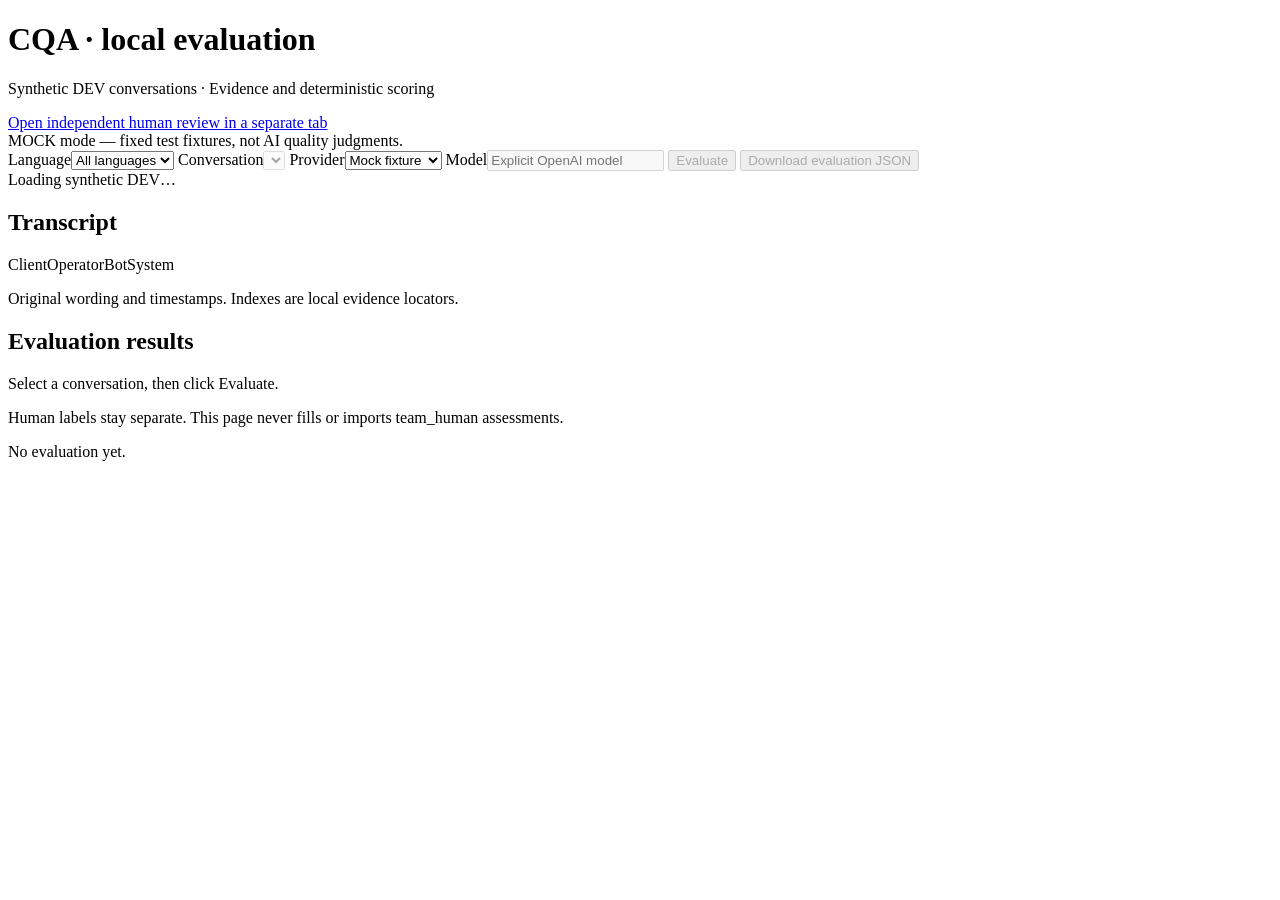
==== web/index.html @ 32bf8a99 "Integrate localhost evaluation app with existing engine and human viewer" ====
<!doctype html>
<html lang="en">
<meta charset="utf-8">
<meta name="viewport" content="width=device-width, initial-scale=1">
<title>CQA · local evaluation</title>
<link rel="stylesheet" href="/app.css">
<script defer src="/transcript.js"></script>
<script defer src="/app.js"></script>
<header>
  <h1>CQA · local evaluation</h1>
  <p>Synthetic DEV conversations · Evidence and deterministic scoring</p>
  <a href="/human-review/" target="_blank" rel="noopener noreferrer">Open independent human review in a separate tab</a>
</header>
<div id="mode" class="mode">MOCK mode — fixed test fixtures, not AI quality judgments.</div>
<div class="toolbar">
  <label>Language<select id="language"><option value="">All languages</option><option>RU</option><option>KZ</option><option>EN</option></select></label>
  <label>Conversation<select id="conversation" disabled></select></label>
  <label>Provider<select id="provider"><option value="mock">Mock fixture</option><option value="openai">OpenAI LLM</option></select></label>
  <label>Model<input id="model" placeholder="Explicit OpenAI model" disabled autocomplete="off"></label>
  <button id="evaluate" disabled>Evaluate</button>
  <button id="download" disabled>Download evaluation JSON</button>
</div>
<div class="status" id="feedback" role="status" aria-live="polite">Loading synthetic DEV…</div>
<main class="workspace">
  <section class="panel" aria-label="Original transcript">
    <div class="panel-heading"><h2 id="conversation-title">Transcript</h2><p id="conversation-meta" class="meta"></p>
      <div class="legend"><span>Client</span><span>Operator</span><span>Bot</span><span>System</span></div>
      <p class="notice">Original wording and timestamps. Indexes are local evidence locators.</p>
    </div>
    <div id="transcript" class="scroll"></div>
  </section>
  <section class="panel" aria-label="Evaluation results">
    <div class="panel-heading"><h2>Evaluation results</h2><p id="run-summary">Select a conversation, then click Evaluate.</p>
      <p class="notice">Human labels stay separate. This page never fills or imports team_human assessments.</p>
    </div>
    <div id="results" class="scroll" aria-busy="false"><p class="empty">No evaluation yet.</p></div>
  </section>
</main>
</html>
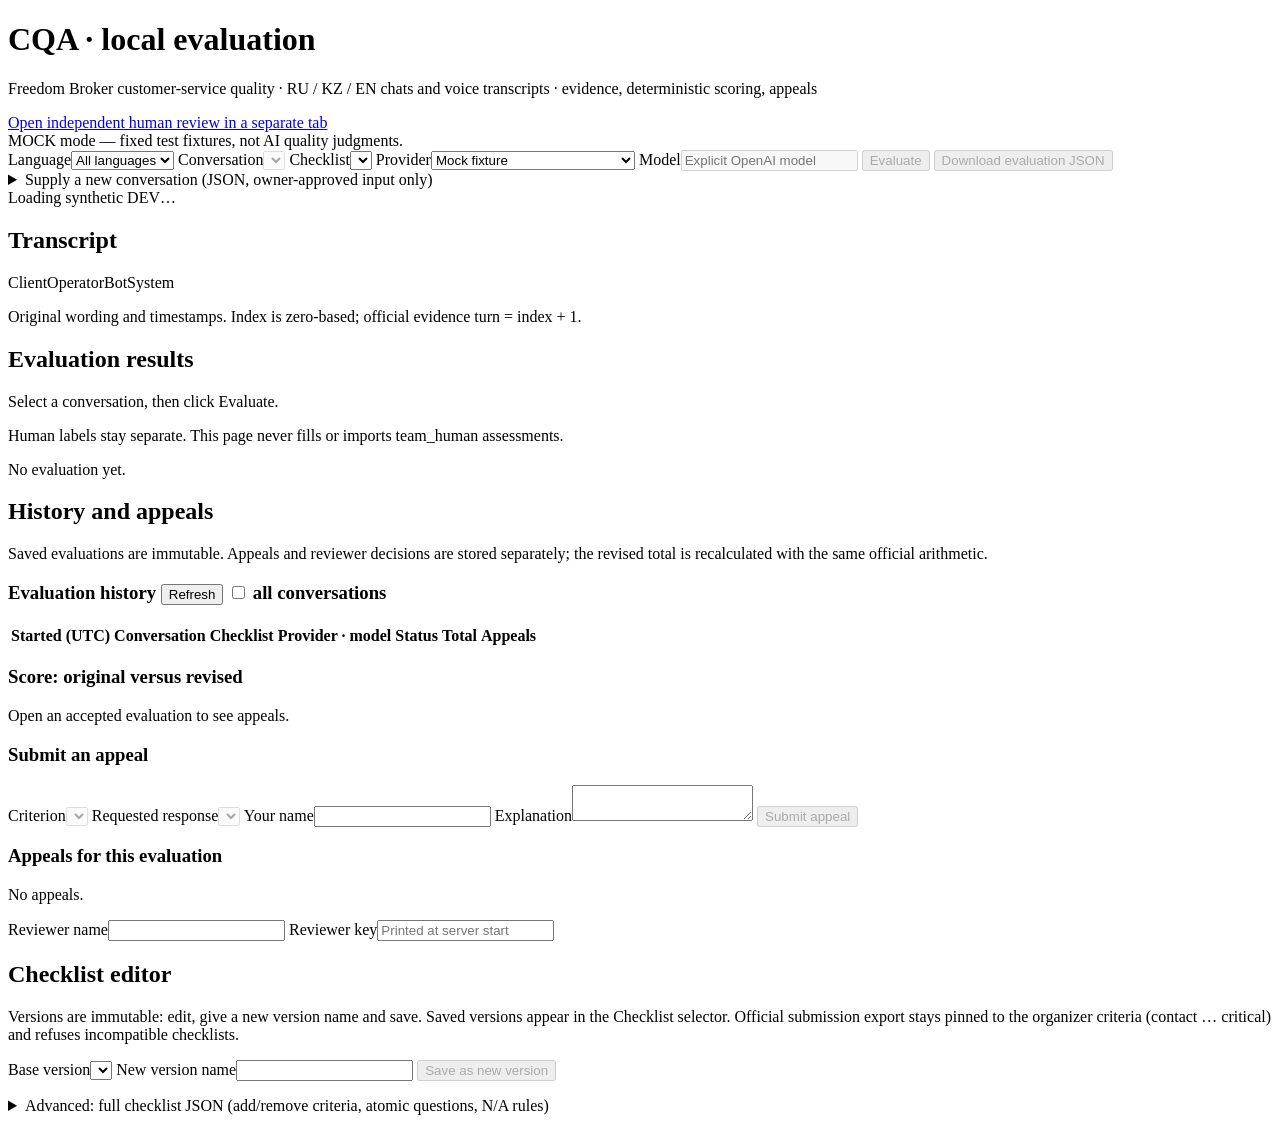
==== commit 24aea00f: "Complete the demo UI: checklist editor, history, appeals/reviewer, replay, supplied input; add offli" ====
--- a/web/index.html
+++ b/web/index.html
@@ -8,24 +8,32 @@
 <script defer src="/app.js"></script>
 <header>
   <h1>CQA · local evaluation</h1>
-  <p>Synthetic DEV conversations · Evidence and deterministic scoring</p>
+  <p>Freedom Broker customer-service quality · RU / KZ / EN chats and voice transcripts · evidence, deterministic scoring, appeals</p>
   <a href="/human-review/" target="_blank" rel="noopener noreferrer">Open independent human review in a separate tab</a>
 </header>
 <div id="mode" class="mode">MOCK mode — fixed test fixtures, not AI quality judgments.</div>
 <div class="toolbar">
   <label>Language<select id="language"><option value="">All languages</option><option>RU</option><option>KZ</option><option>EN</option></select></label>
   <label>Conversation<select id="conversation" disabled></select></label>
-  <label>Provider<select id="provider"><option value="mock">Mock fixture</option><option value="openai">OpenAI LLM</option></select></label>
+  <label>Checklist<select id="checklist"></select></label>
+  <label>Provider<select id="provider"><option value="mock">Mock fixture</option><option value="replay">Replay recorded genuine reply</option><option value="openai">OpenAI LLM</option></select></label>
   <label>Model<input id="model" placeholder="Explicit OpenAI model" disabled autocomplete="off"></label>
   <button id="evaluate" disabled>Evaluate</button>
   <button id="download" disabled>Download evaluation JSON</button>
 </div>
+<details class="toolbar paste" id="paste-panel">
+  <summary>Supply a new conversation (JSON, owner-approved input only)</summary>
+  <p class="notice">Shape: {"dataset_group_id": "...", "record": {"conversation_id", "channel": "agent chat"|"voice call", "language", "audio_url", "transcript": [{"timestamp", "speaker": client|operator|bot|system, "text", "message_id"?}]}}.
+    The server evaluates it only if a matching local approval exists (see TEAM_START_HERE.md). Source order, IDs and timestamps are preserved.</p>
+  <textarea id="paste-json" rows="6" spellcheck="false" aria-label="Conversation JSON"></textarea>
+  <button id="paste-load" type="button">Show pasted transcript</button>
+</details>
 <div class="status" id="feedback" role="status" aria-live="polite">Loading synthetic DEV…</div>
 <main class="workspace">
   <section class="panel" aria-label="Original transcript">
     <div class="panel-heading"><h2 id="conversation-title">Transcript</h2><p id="conversation-meta" class="meta"></p>
       <div class="legend"><span>Client</span><span>Operator</span><span>Bot</span><span>System</span></div>
-      <p class="notice">Original wording and timestamps. Indexes are local evidence locators.</p>
+      <p class="notice">Original wording and timestamps. Index is zero-based; official evidence turn = index + 1.</p>
     </div>
     <div id="transcript" class="scroll"></div>
   </section>
@@ -36,4 +44,53 @@
     <div id="results" class="scroll" aria-busy="false"><p class="empty">No evaluation yet.</p></div>
   </section>
 </main>
+<section class="workspace lower">
+  <section class="panel" aria-label="History and appeals">
+    <div class="panel-heading"><h2>History and appeals</h2>
+      <p class="notice">Saved evaluations are immutable. Appeals and reviewer decisions are stored separately; the revised total is recalculated with the same official arithmetic.</p>
+    </div>
+    <div class="scroll">
+      <h3>Evaluation history <button id="history-refresh" type="button">Refresh</button>
+        <label class="inline"><input id="history-all" type="checkbox"> all conversations</label></h3>
+      <table class="history"><thead><tr><th>Started (UTC)</th><th>Conversation</th><th>Checklist</th><th>Provider · model</th><th>Status</th><th>Total</th><th>Appeals</th><th></th></tr></thead>
+        <tbody id="history"></tbody></table>
+      <h3>Score: original versus revised</h3>
+      <div id="comparison"><p class="empty">Open an accepted evaluation to see appeals.</p></div>
+      <h3>Submit an appeal</h3>
+      <form id="appeal-form" class="form-grid">
+        <label>Criterion<select id="appeal-criterion" disabled></select></label>
+        <label>Requested response<select id="appeal-requested" disabled></select></label>
+        <label>Your name<input id="appeal-name" maxlength="80" autocomplete="off"></label>
+        <label class="wide">Explanation<textarea id="appeal-explanation" maxlength="4000"></textarea></label>
+        <button id="appeal-submit" type="submit" disabled>Submit appeal</button>
+      </form>
+      <h3>Appeals for this evaluation</h3>
+      <div id="appeals"><p class="empty">No appeals.</p></div>
+      <div class="form-grid reviewer">
+        <label>Reviewer name<input id="reviewer-name" maxlength="80" autocomplete="off"></label>
+        <label>Reviewer key<input id="reviewer-key" type="password" autocomplete="off" placeholder="Printed at server start"></label>
+      </div>
+    </div>
+  </section>
+  <section class="panel" aria-label="Checklist editor">
+    <div class="panel-heading"><h2>Checklist editor</h2>
+      <p class="notice">Versions are immutable: edit, give a new version name and save. Saved versions appear in the Checklist selector.
+        Official submission export stays pinned to the organizer criteria (contact … critical) and refuses incompatible checklists.</p>
+    </div>
+    <div class="scroll">
+      <div class="form-grid">
+        <label>Base version<select id="editor-base"></select></label>
+        <label>New version name<input id="editor-version" autocomplete="off"></label>
+        <button id="editor-save" type="button" disabled>Save as new version</button>
+      </div>
+      <p id="editor-feedback" class="notice" role="status"></p>
+      <div id="editor-criteria"></div>
+      <details><summary>Advanced: full checklist JSON (add/remove criteria, atomic questions, N/A rules)</summary>
+        <p class="notice">The form above edits this JSON. Server-side validation is authoritative: discrete scales need 0 and anchors for every level, N/A needs an applicability question, critical flags are unweighted.</p>
+        <textarea id="editor-json" rows="16" spellcheck="false" aria-label="Checklist JSON"></textarea>
+        <button id="editor-apply" type="button">Reload form from JSON</button>
+      </details>
+    </div>
+  </section>
+</section>
 </html>
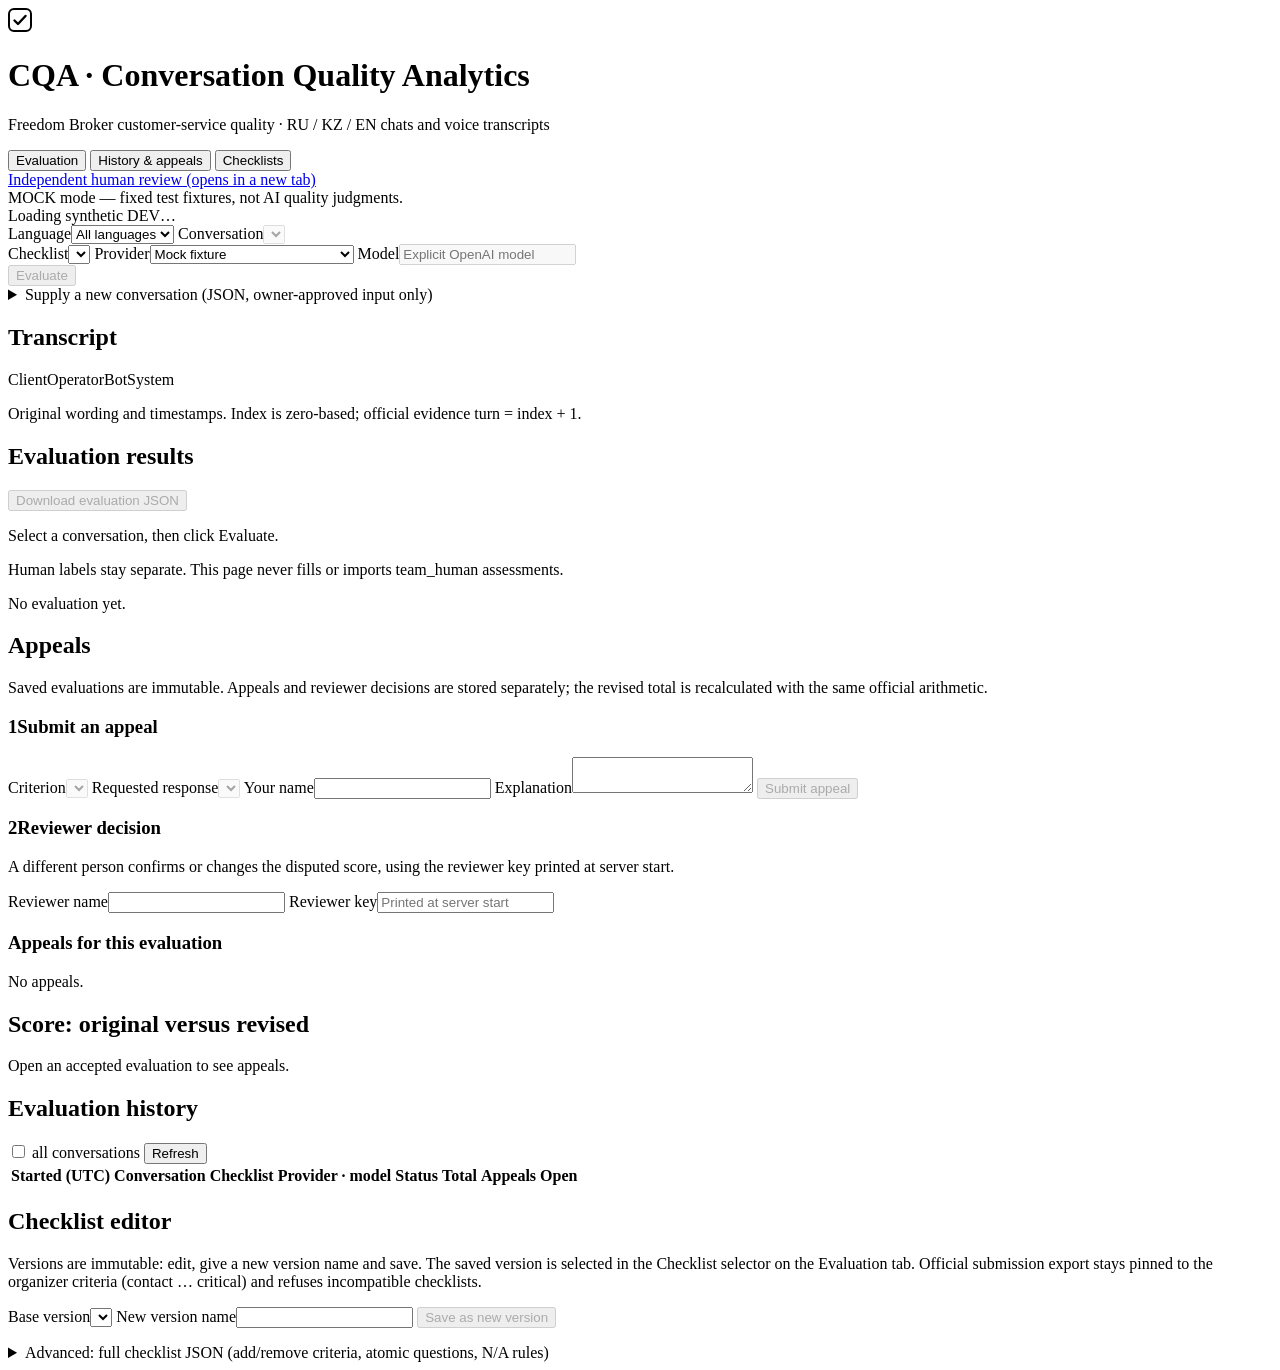
==== commit 76e00225: "Frontend P1: three tabs, grouped toolbar and global status bar Split the single long page into Evalu" ====
--- a/web/index.html
+++ b/web/index.html
@@ -2,95 +2,144 @@
 <html lang="en">
 <meta charset="utf-8">
 <meta name="viewport" content="width=device-width, initial-scale=1">
-<title>CQA · local evaluation</title>
+<title>CQA · Conversation Quality Analytics</title>
 <link rel="stylesheet" href="/app.css">
 <script defer src="/transcript.js"></script>
 <script defer src="/app.js"></script>
-<header>
-  <h1>CQA · local evaluation</h1>
-  <p>Freedom Broker customer-service quality · RU / KZ / EN chats and voice transcripts · evidence, deterministic scoring, appeals</p>
-  <a href="/human-review/" target="_blank" rel="noopener noreferrer">Open independent human review in a separate tab</a>
+<!-- Single embeddable root (e.g. a Dynamics 365 HTML web resource). The active tab is the root's data-tab attribute. -->
+<div class="cqa-app" id="cqa-app" data-tab="evaluation">
+<header class="cqa-header">
+  <div class="cqa-brand">
+    <svg class="cqa-mark" viewBox="0 0 24 24" width="24" height="24" aria-hidden="true" focusable="false">
+      <rect x="1" y="1" width="22" height="22" rx="5" fill="none" stroke="currentColor" stroke-width="2"/>
+      <path d="M6.5 12.5l3.5 3.5 7.5-8" fill="none" stroke="currentColor" stroke-width="2.4" stroke-linecap="round" stroke-linejoin="round"/>
+    </svg>
+    <div>
+      <h1>CQA · Conversation Quality Analytics</h1>
+      <p>Freedom Broker customer-service quality · RU / KZ / EN chats and voice transcripts</p>
+    </div>
+  </div>
+  <nav class="cqa-tabs" id="cqa-tabs" role="tablist" aria-label="Workspace">
+    <button type="button" role="tab" id="cqa-tab-evaluation" aria-controls="cqa-panel-evaluation" aria-selected="true">Evaluation</button>
+    <button type="button" role="tab" id="cqa-tab-history-appeals" aria-controls="cqa-panel-history-appeals" aria-selected="false" tabindex="-1">History &amp; appeals</button>
+    <button type="button" role="tab" id="cqa-tab-checklists" aria-controls="cqa-panel-checklists" aria-selected="false" tabindex="-1">Checklists</button>
+  </nav>
+  <a class="cqa-header-link" href="/human-review/" target="_blank" rel="noopener noreferrer">Independent human review<span class="cqa-visually-hidden"> (opens in a new tab)</span></a>
 </header>
-<div id="mode" class="mode">MOCK mode — fixed test fixtures, not AI quality judgments.</div>
-<div class="toolbar">
-  <label>Language<select id="language"><option value="">All languages</option><option>RU</option><option>KZ</option><option>EN</option></select></label>
-  <label>Conversation<select id="conversation" disabled></select></label>
-  <label>Checklist<select id="checklist"></select></label>
-  <label>Provider<select id="provider"><option value="mock">Mock fixture</option><option value="replay">Replay recorded genuine reply</option><option value="openai">OpenAI LLM</option></select></label>
-  <label>Model<input id="model" placeholder="Explicit OpenAI model" disabled autocomplete="off"></label>
-  <button id="evaluate" disabled>Evaluate</button>
-  <button id="download" disabled>Download evaluation JSON</button>
+<div class="cqa-statusbar">
+  <div id="mode" class="mode">MOCK mode — fixed test fixtures, not AI quality judgments.</div>
+  <div class="status" id="feedback" role="status" aria-live="polite">Loading synthetic DEV…</div>
 </div>
-<details class="toolbar paste" id="paste-panel">
-  <summary>Supply a new conversation (JSON, owner-approved input only)</summary>
-  <p class="notice">Shape: {"dataset_group_id": "...", "record": {"conversation_id", "channel": "agent chat"|"voice call", "language", "audio_url", "transcript": [{"timestamp", "speaker": client|operator|bot|system, "text", "message_id"?}]}}.
-    The server evaluates it only if a matching local approval exists (see TEAM_START_HERE.md). Source order, IDs and timestamps are preserved.</p>
-  <textarea id="paste-json" rows="6" spellcheck="false" aria-label="Conversation JSON"></textarea>
-  <button id="paste-load" type="button">Show pasted transcript</button>
-</details>
-<div class="status" id="feedback" role="status" aria-live="polite">Loading synthetic DEV…</div>
-<main class="workspace">
-  <section class="panel" aria-label="Original transcript">
-    <div class="panel-heading"><h2 id="conversation-title">Transcript</h2><p id="conversation-meta" class="meta"></p>
-      <div class="legend"><span>Client</span><span>Operator</span><span>Bot</span><span>System</span></div>
-      <p class="notice">Original wording and timestamps. Index is zero-based; official evidence turn = index + 1.</p>
+
+<section class="cqa-tabpanel" id="cqa-panel-evaluation" role="tabpanel" aria-labelledby="cqa-tab-evaluation">
+  <div class="toolbar">
+    <div class="cqa-toolbar-group" role="group" aria-label="Conversation">
+      <label>Language<select id="language"><option value="">All languages</option><option>RU</option><option>KZ</option><option>EN</option></select></label>
+      <label>Conversation<select id="conversation" disabled></select></label>
     </div>
-    <div id="transcript" class="scroll"></div>
-  </section>
-  <section class="panel" aria-label="Evaluation results">
-    <div class="panel-heading"><h2>Evaluation results</h2><p id="run-summary">Select a conversation, then click Evaluate.</p>
-      <p class="notice">Human labels stay separate. This page never fills or imports team_human assessments.</p>
+    <div class="cqa-toolbar-group" role="group" aria-label="Evaluation settings">
+      <label>Checklist<select id="checklist"></select></label>
+      <label>Provider<select id="provider"><option value="mock">Mock fixture</option><option value="replay">Replay recorded genuine reply</option><option value="openai">OpenAI LLM</option></select></label>
+      <label>Model<input id="model" placeholder="Explicit OpenAI model" disabled autocomplete="off"></label>
     </div>
-    <div id="results" class="scroll" aria-busy="false"><p class="empty">No evaluation yet.</p></div>
-  </section>
-</main>
-<section class="workspace lower">
-  <section class="panel" aria-label="History and appeals">
-    <div class="panel-heading"><h2>History and appeals</h2>
-      <p class="notice">Saved evaluations are immutable. Appeals and reviewer decisions are stored separately; the revised total is recalculated with the same official arithmetic.</p>
+    <div class="cqa-toolbar-group cqa-toolbar-actions" role="group" aria-label="Run">
+      <button id="evaluate" type="button" disabled>Evaluate</button>
     </div>
-    <div class="scroll">
-      <h3>Evaluation history <button id="history-refresh" type="button">Refresh</button>
-        <label class="inline"><input id="history-all" type="checkbox"> all conversations</label></h3>
-      <table class="history"><thead><tr><th>Started (UTC)</th><th>Conversation</th><th>Checklist</th><th>Provider · model</th><th>Status</th><th>Total</th><th>Appeals</th><th></th></tr></thead>
-        <tbody id="history"></tbody></table>
-      <h3>Score: original versus revised</h3>
-      <div id="comparison"><p class="empty">Open an accepted evaluation to see appeals.</p></div>
-      <h3>Submit an appeal</h3>
-      <form id="appeal-form" class="form-grid">
-        <label>Criterion<select id="appeal-criterion" disabled></select></label>
-        <label>Requested response<select id="appeal-requested" disabled></select></label>
-        <label>Your name<input id="appeal-name" maxlength="80" autocomplete="off"></label>
-        <label class="wide">Explanation<textarea id="appeal-explanation" maxlength="4000"></textarea></label>
-        <button id="appeal-submit" type="submit" disabled>Submit appeal</button>
-      </form>
-      <h3>Appeals for this evaluation</h3>
-      <div id="appeals"><p class="empty">No appeals.</p></div>
-      <div class="form-grid reviewer">
-        <label>Reviewer name<input id="reviewer-name" maxlength="80" autocomplete="off"></label>
-        <label>Reviewer key<input id="reviewer-key" type="password" autocomplete="off" placeholder="Printed at server start"></label>
+  </div>
+  <details class="toolbar paste" id="paste-panel">
+    <summary>Supply a new conversation (JSON, owner-approved input only)</summary>
+    <p class="notice">Shape: {"dataset_group_id": "...", "record": {"conversation_id", "channel": "agent chat"|"voice call", "language", "audio_url", "transcript": [{"timestamp", "speaker": client|operator|bot|system, "text", "message_id"?}]}}.
+      The server evaluates it only if a matching local approval exists (see TEAM_START_HERE.md). Source order, IDs and timestamps are preserved.</p>
+    <textarea id="paste-json" rows="6" spellcheck="false" aria-label="Conversation JSON"></textarea>
+    <button id="paste-load" type="button">Show pasted transcript</button>
+  </details>
+  <main class="workspace">
+    <section class="panel" aria-label="Original transcript">
+      <div class="panel-heading"><h2 id="conversation-title">Transcript</h2><p id="conversation-meta" class="meta"></p>
+        <div class="legend"><span>Client</span><span>Operator</span><span>Bot</span><span>System</span></div>
+        <p class="notice">Original wording and timestamps. Index is zero-based; official evidence turn = index + 1.</p>
       </div>
-    </div>
-  </section>
-  <section class="panel" aria-label="Checklist editor">
-    <div class="panel-heading"><h2>Checklist editor</h2>
-      <p class="notice">Versions are immutable: edit, give a new version name and save. Saved versions appear in the Checklist selector.
-        Official submission export stays pinned to the organizer criteria (contact … critical) and refuses incompatible checklists.</p>
-    </div>
-    <div class="scroll">
-      <div class="form-grid">
-        <label>Base version<select id="editor-base"></select></label>
-        <label>New version name<input id="editor-version" autocomplete="off"></label>
-        <button id="editor-save" type="button" disabled>Save as new version</button>
+      <div id="transcript" class="scroll"></div>
+    </section>
+    <section class="panel" aria-label="Evaluation results">
+      <div class="panel-heading"><h2>Evaluation results</h2><button id="download" type="button" disabled>Download evaluation JSON</button>
+        <p id="run-summary">Select a conversation, then click Evaluate.</p>
+        <p class="notice">Human labels stay separate. This page never fills or imports team_human assessments.</p>
       </div>
-      <p id="editor-feedback" class="notice" role="status"></p>
-      <div id="editor-criteria"></div>
-      <details><summary>Advanced: full checklist JSON (add/remove criteria, atomic questions, N/A rules)</summary>
-        <p class="notice">The form above edits this JSON. Server-side validation is authoritative: discrete scales need 0 and anchors for every level, N/A needs an applicability question, critical flags are unweighted.</p>
-        <textarea id="editor-json" rows="16" spellcheck="false" aria-label="Checklist JSON"></textarea>
-        <button id="editor-apply" type="button">Reload form from JSON</button>
-      </details>
-    </div>
-  </section>
+      <div id="results" class="scroll" aria-busy="false"><p class="empty">No evaluation yet.</p></div>
+    </section>
+  </main>
 </section>
+
+<section class="cqa-tabpanel" id="cqa-panel-history-appeals" role="tabpanel" aria-labelledby="cqa-tab-history-appeals">
+  <div class="workspace cqa-review-grid">
+    <section class="panel" aria-label="Appeals">
+      <div class="panel-heading"><h2>Appeals</h2>
+        <p class="notice">Saved evaluations are immutable. Appeals and reviewer decisions are stored separately; the revised total is recalculated with the same official arithmetic.</p>
+      </div>
+      <div class="cqa-panel-body">
+        <h3><span class="cqa-step" aria-hidden="true">1</span>Submit an appeal</h3>
+        <form id="appeal-form" class="form-grid">
+          <label>Criterion<select id="appeal-criterion" disabled></select></label>
+          <label>Requested response<select id="appeal-requested" disabled></select></label>
+          <label>Your name<input id="appeal-name" maxlength="80" autocomplete="off"></label>
+          <label class="wide">Explanation<textarea id="appeal-explanation" maxlength="4000"></textarea></label>
+          <button id="appeal-submit" type="submit" disabled>Submit appeal</button>
+        </form>
+        <h3><span class="cqa-step" aria-hidden="true">2</span>Reviewer decision</h3>
+        <p class="notice">A different person confirms or changes the disputed score, using the reviewer key printed at server start.</p>
+        <div class="form-grid reviewer">
+          <label>Reviewer name<input id="reviewer-name" maxlength="80" autocomplete="off"></label>
+          <label>Reviewer key<input id="reviewer-key" type="password" autocomplete="off" placeholder="Printed at server start"></label>
+        </div>
+        <h3>Appeals for this evaluation</h3>
+        <div id="appeals"><p class="empty">No appeals.</p></div>
+      </div>
+    </section>
+    <section class="panel" aria-label="Score: original versus revised">
+      <div class="panel-heading"><h2>Score: original versus revised</h2></div>
+      <div class="cqa-panel-body">
+        <div id="comparison"><p class="empty">Open an accepted evaluation to see appeals.</p></div>
+      </div>
+    </section>
+  </div>
+  <div class="cqa-section">
+    <section class="panel" aria-label="Evaluation history">
+      <div class="panel-heading"><h2>Evaluation history</h2>
+        <div class="cqa-heading-actions"><label class="inline"><input id="history-all" type="checkbox"> all conversations</label>
+          <button id="history-refresh" type="button">Refresh</button></div>
+      </div>
+      <div class="cqa-panel-body cqa-table-wrap">
+        <table class="history"><thead><tr><th>Started (UTC)</th><th>Conversation</th><th>Checklist</th><th>Provider · model</th><th>Status</th><th>Total</th><th>Appeals</th><th><span class="cqa-visually-hidden">Open</span></th></tr></thead>
+          <tbody id="history"></tbody></table>
+      </div>
+    </section>
+  </div>
+</section>
+
+<section class="cqa-tabpanel" id="cqa-panel-checklists" role="tabpanel" aria-labelledby="cqa-tab-checklists">
+  <div class="cqa-section">
+    <section class="panel" aria-label="Checklist editor">
+      <div class="panel-heading"><h2>Checklist editor</h2>
+        <p class="notice">Versions are immutable: edit, give a new version name and save. The saved version is selected in the Checklist selector on the Evaluation tab.
+          Official submission export stays pinned to the organizer criteria (contact … critical) and refuses incompatible checklists.</p>
+      </div>
+      <div class="cqa-panel-body">
+        <div class="form-grid cqa-editor-bar">
+          <label>Base version<select id="editor-base"></select></label>
+          <label>New version name<input id="editor-version" autocomplete="off"></label>
+          <button id="editor-save" type="button" disabled>Save as new version</button>
+        </div>
+        <p id="editor-feedback" class="notice" role="status"></p>
+        <div id="editor-criteria"></div>
+        <details class="cqa-json-editor"><summary>Advanced: full checklist JSON (add/remove criteria, atomic questions, N/A rules)</summary>
+          <p class="notice">The form above edits this JSON. Server-side validation is authoritative: discrete scales need 0 and anchors for every level, N/A needs an applicability question, critical flags are unweighted.</p>
+          <textarea id="editor-json" rows="16" spellcheck="false" aria-label="Checklist JSON"></textarea>
+          <button id="editor-apply" type="button">Reload form from JSON</button>
+        </details>
+      </div>
+    </section>
+  </div>
+</section>
+</div>
 </html>
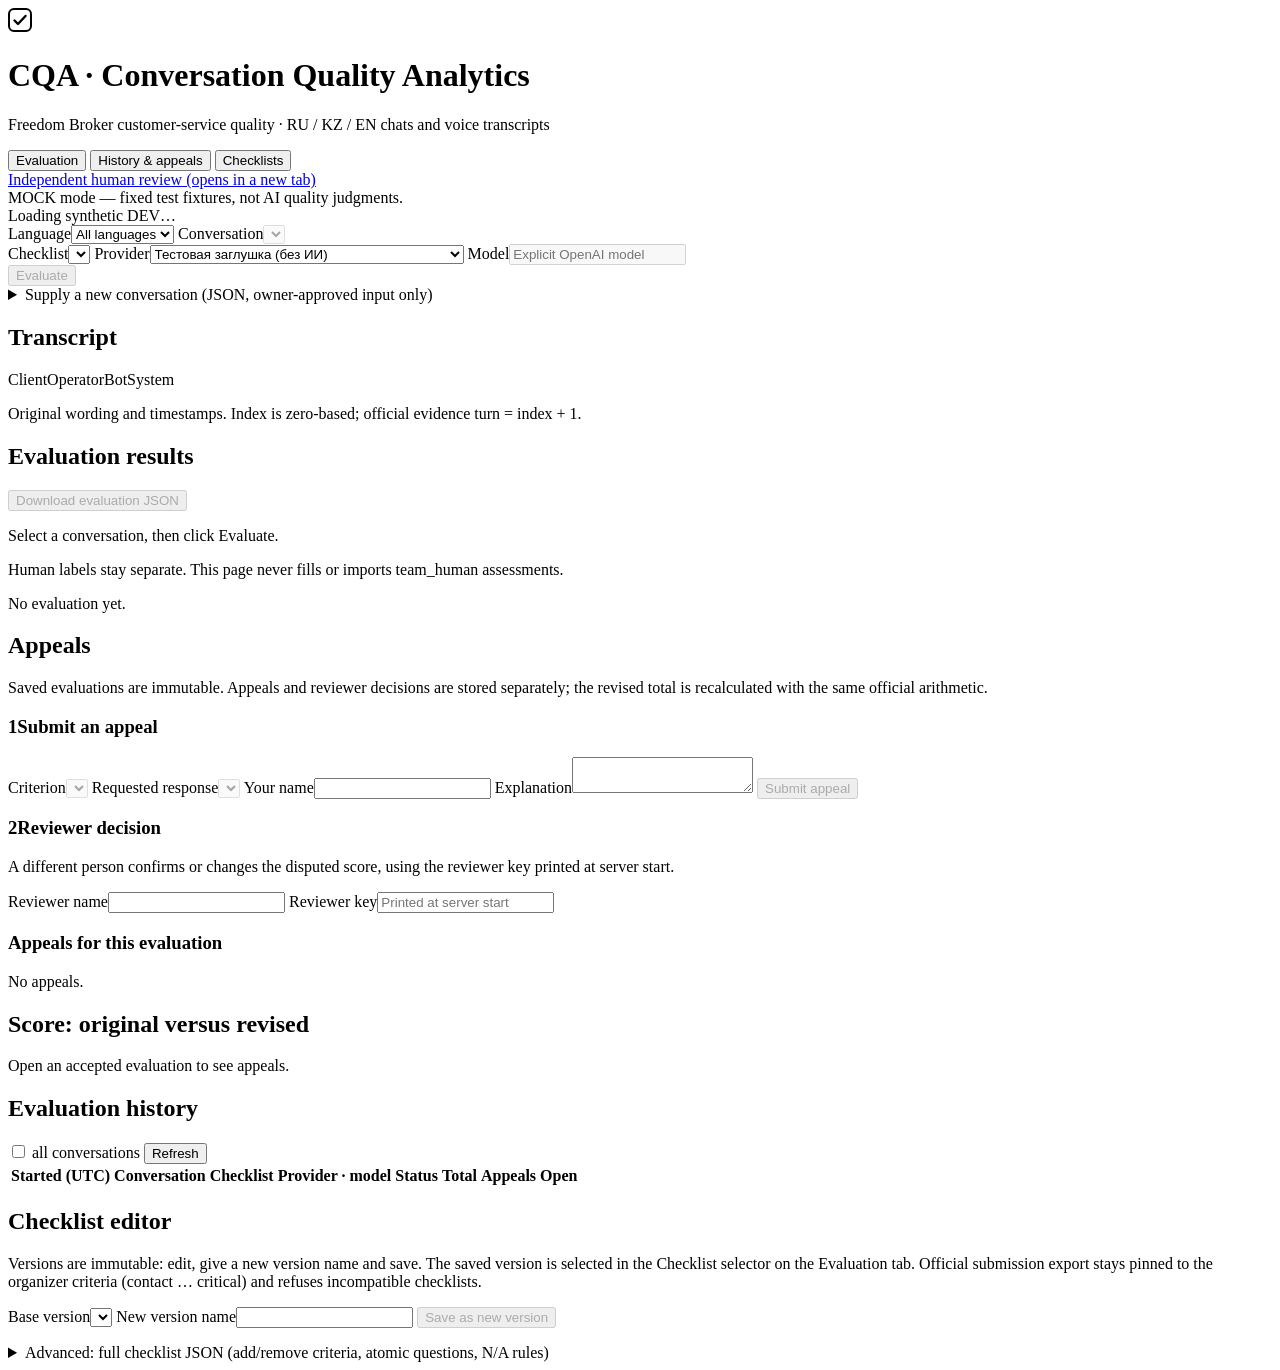
==== commit 20b511c5: "Frontend: first click always scores; explain incompatible combinations; light only A first-time user" ====
--- a/web/index.html
+++ b/web/index.html
@@ -1,7 +1,10 @@
 <!doctype html>
-<html lang="en">
+<html lang="ru">
 <meta charset="utf-8">
 <meta name="viewport" content="width=device-width, initial-scale=1">
+<!-- Light-only design: opt out of forced dark modes (Chrome Auto Dark, Dark Reader) that invert the semantic colours. -->
+<meta name="color-scheme" content="only light">
+<meta name="darkreader-lock">
 <title>CQA · Conversation Quality Analytics</title>
 <link rel="stylesheet" href="/app.css">
 <script defer src="/transcript.js"></script>
@@ -39,13 +42,14 @@
     </div>
     <div class="cqa-toolbar-group" role="group" aria-label="Evaluation settings">
       <label>Checklist<select id="checklist"></select></label>
-      <label>Provider<select id="provider"><option value="mock">Mock fixture</option><option value="replay">Replay recorded genuine reply</option><option value="openai">OpenAI LLM</option></select></label>
+      <label>Provider<select id="provider"><option value="mock">Тестовая заглушка (без ИИ)</option><option value="replay">Повтор записанного ответа ИИ (p1-ru-001 + v5)</option><option value="openai">OpenAI — настоящая оценка ИИ</option></select></label>
       <label>Model<input id="model" placeholder="Explicit OpenAI model" disabled autocomplete="off"></label>
     </div>
     <div class="cqa-toolbar-group cqa-toolbar-actions" role="group" aria-label="Run">
       <button id="evaluate" type="button" disabled>Evaluate</button>
     </div>
   </div>
+  <div class="cqa-hint" id="cqa-hint" role="status" aria-live="polite" hidden></div>
   <details class="toolbar paste" id="paste-panel">
     <summary>Supply a new conversation (JSON, owner-approved input only)</summary>
     <p class="notice">Shape: {"dataset_group_id": "...", "record": {"conversation_id", "channel": "agent chat"|"voice call", "language", "audio_url", "transcript": [{"timestamp", "speaker": client|operator|bot|system, "text", "message_id"?}]}}.
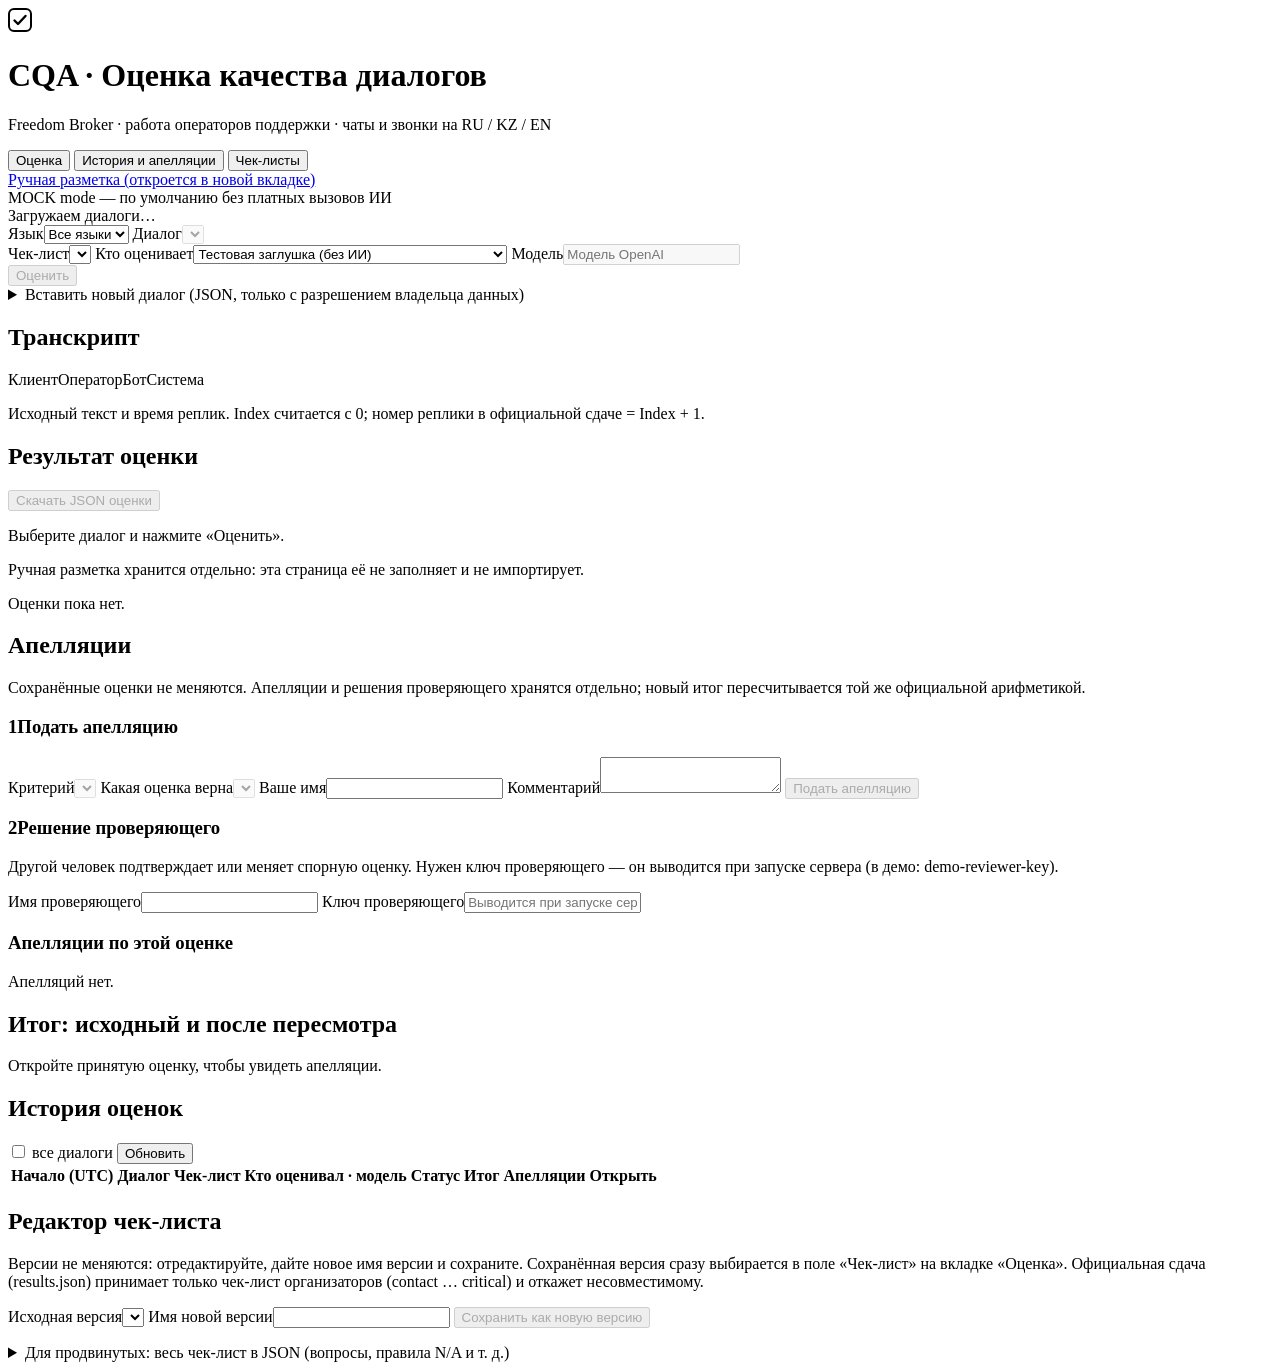
==== commit b6b11d6d: "Frontend: Russian interface; test expectations updated to the Russian strings The jury, the organize" ====
--- a/web/index.html
+++ b/web/index.html
@@ -5,7 +5,7 @@
 <!-- Light-only design: opt out of forced dark modes (Chrome Auto Dark, Dark Reader) that invert the semantic colours. -->
 <meta name="color-scheme" content="only light">
 <meta name="darkreader-lock">
-<title>CQA · Conversation Quality Analytics</title>
+<title>CQA · Оценка качества диалогов</title>
 <link rel="stylesheet" href="/app.css">
 <script defer src="/transcript.js"></script>
 <script defer src="/app.js"></script>
@@ -18,103 +18,103 @@
       <path d="M6.5 12.5l3.5 3.5 7.5-8" fill="none" stroke="currentColor" stroke-width="2.4" stroke-linecap="round" stroke-linejoin="round"/>
     </svg>
     <div>
-      <h1>CQA · Conversation Quality Analytics</h1>
-      <p>Freedom Broker customer-service quality · RU / KZ / EN chats and voice transcripts</p>
+      <h1>CQA · Оценка качества диалогов</h1>
+      <p>Freedom Broker · работа операторов поддержки · чаты и звонки на RU / KZ / EN</p>
     </div>
   </div>
-  <nav class="cqa-tabs" id="cqa-tabs" role="tablist" aria-label="Workspace">
-    <button type="button" role="tab" id="cqa-tab-evaluation" aria-controls="cqa-panel-evaluation" aria-selected="true">Evaluation</button>
-    <button type="button" role="tab" id="cqa-tab-history-appeals" aria-controls="cqa-panel-history-appeals" aria-selected="false" tabindex="-1">History &amp; appeals</button>
-    <button type="button" role="tab" id="cqa-tab-checklists" aria-controls="cqa-panel-checklists" aria-selected="false" tabindex="-1">Checklists</button>
+  <nav class="cqa-tabs" id="cqa-tabs" role="tablist" aria-label="Разделы">
+    <button type="button" role="tab" id="cqa-tab-evaluation" aria-controls="cqa-panel-evaluation" aria-selected="true">Оценка</button>
+    <button type="button" role="tab" id="cqa-tab-history-appeals" aria-controls="cqa-panel-history-appeals" aria-selected="false" tabindex="-1">История и апелляции</button>
+    <button type="button" role="tab" id="cqa-tab-checklists" aria-controls="cqa-panel-checklists" aria-selected="false" tabindex="-1">Чек-листы</button>
   </nav>
-  <a class="cqa-header-link" href="/human-review/" target="_blank" rel="noopener noreferrer">Independent human review<span class="cqa-visually-hidden"> (opens in a new tab)</span></a>
+  <a class="cqa-header-link" href="/human-review/" target="_blank" rel="noopener noreferrer">Ручная разметка<span class="cqa-visually-hidden"> (откроется в новой вкладке)</span></a>
 </header>
 <div class="cqa-statusbar">
-  <div id="mode" class="mode">MOCK mode — fixed test fixtures, not AI quality judgments.</div>
-  <div class="status" id="feedback" role="status" aria-live="polite">Loading synthetic DEV…</div>
+  <div id="mode" class="mode">MOCK mode — по умолчанию без платных вызовов ИИ</div>
+  <div class="status" id="feedback" role="status" aria-live="polite">Загружаем диалоги…</div>
 </div>
 
 <section class="cqa-tabpanel" id="cqa-panel-evaluation" role="tabpanel" aria-labelledby="cqa-tab-evaluation">
   <div class="toolbar">
-    <div class="cqa-toolbar-group" role="group" aria-label="Conversation">
-      <label>Language<select id="language"><option value="">All languages</option><option>RU</option><option>KZ</option><option>EN</option></select></label>
-      <label>Conversation<select id="conversation" disabled></select></label>
+    <div class="cqa-toolbar-group" role="group" aria-label="Диалог">
+      <label>Язык<select id="language"><option value="">Все языки</option><option>RU</option><option>KZ</option><option>EN</option></select></label>
+      <label>Диалог<select id="conversation" disabled></select></label>
     </div>
-    <div class="cqa-toolbar-group" role="group" aria-label="Evaluation settings">
-      <label>Checklist<select id="checklist"></select></label>
-      <label>Provider<select id="provider"><option value="mock">Тестовая заглушка (без ИИ)</option><option value="replay">Повтор записанного ответа ИИ (p1-ru-001 + v5)</option><option value="openai">OpenAI — настоящая оценка ИИ</option></select></label>
-      <label>Model<input id="model" placeholder="Explicit OpenAI model" disabled autocomplete="off"></label>
+    <div class="cqa-toolbar-group" role="group" aria-label="Настройки оценки">
+      <label>Чек-лист<select id="checklist"></select></label>
+      <label>Кто оценивает<select id="provider"><option value="mock">Тестовая заглушка (без ИИ)</option><option value="replay">Повтор записанного ответа ИИ (p1-ru-001 + v5)</option><option value="openai">OpenAI — настоящая оценка ИИ</option></select></label>
+      <label>Модель<input id="model" placeholder="Модель OpenAI" disabled autocomplete="off"></label>
     </div>
-    <div class="cqa-toolbar-group cqa-toolbar-actions" role="group" aria-label="Run">
-      <button id="evaluate" type="button" disabled>Evaluate</button>
+    <div class="cqa-toolbar-group cqa-toolbar-actions" role="group" aria-label="Запуск">
+      <button id="evaluate" type="button" disabled>Оценить</button>
     </div>
   </div>
   <div class="cqa-hint" id="cqa-hint" role="status" aria-live="polite" hidden></div>
   <details class="toolbar paste" id="paste-panel">
-    <summary>Supply a new conversation (JSON, owner-approved input only)</summary>
-    <p class="notice">Shape: {"dataset_group_id": "...", "record": {"conversation_id", "channel": "agent chat"|"voice call", "language", "audio_url", "transcript": [{"timestamp", "speaker": client|operator|bot|system, "text", "message_id"?}]}}.
-      The server evaluates it only if a matching local approval exists (see TEAM_START_HERE.md). Source order, IDs and timestamps are preserved.</p>
-    <textarea id="paste-json" rows="6" spellcheck="false" aria-label="Conversation JSON"></textarea>
-    <button id="paste-load" type="button">Show pasted transcript</button>
+    <summary>Вставить новый диалог (JSON, только с разрешением владельца данных)</summary>
+    <p class="notice">Формат: {"dataset_group_id": "...", "record": {"conversation_id", "channel": "agent chat"|"voice call", "language", "audio_url", "transcript": [{"timestamp", "speaker": client|operator|bot|system, "text", "message_id"?}]}}.
+      Сервер оценит диалог, только если для него есть локальное разрешение (см. TEAM_START_HERE.md). Порядок, ID и время реплик сохраняются.</p>
+    <textarea id="paste-json" rows="6" spellcheck="false" aria-label="JSON диалога"></textarea>
+    <button id="paste-load" type="button">Показать вставленный диалог</button>
   </details>
   <main class="workspace">
-    <section class="panel" aria-label="Original transcript">
-      <div class="panel-heading"><h2 id="conversation-title">Transcript</h2><p id="conversation-meta" class="meta"></p>
-        <div class="legend"><span>Client</span><span>Operator</span><span>Bot</span><span>System</span></div>
-        <p class="notice">Original wording and timestamps. Index is zero-based; official evidence turn = index + 1.</p>
+    <section class="panel" aria-label="Исходный транскрипт">
+      <div class="panel-heading"><h2 id="conversation-title">Транскрипт</h2><p id="conversation-meta" class="meta"></p>
+        <div class="legend"><span>Клиент</span><span>Оператор</span><span>Бот</span><span>Система</span></div>
+        <p class="notice">Исходный текст и время реплик. Index считается с 0; номер реплики в официальной сдаче = Index + 1.</p>
       </div>
       <div id="transcript" class="scroll"></div>
     </section>
-    <section class="panel" aria-label="Evaluation results">
-      <div class="panel-heading"><h2>Evaluation results</h2><button id="download" type="button" disabled>Download evaluation JSON</button>
-        <p id="run-summary">Select a conversation, then click Evaluate.</p>
-        <p class="notice">Human labels stay separate. This page never fills or imports team_human assessments.</p>
+    <section class="panel" aria-label="Результаты оценки">
+      <div class="panel-heading"><h2>Результат оценки</h2><button id="download" type="button" disabled>Скачать JSON оценки</button>
+        <p id="run-summary">Выберите диалог и нажмите «Оценить».</p>
+        <p class="notice">Ручная разметка хранится отдельно: эта страница её не заполняет и не импортирует.</p>
       </div>
-      <div id="results" class="scroll" aria-busy="false"><p class="empty">No evaluation yet.</p></div>
+      <div id="results" class="scroll" aria-busy="false"><p class="empty">Оценки пока нет.</p></div>
     </section>
   </main>
 </section>
 
 <section class="cqa-tabpanel" id="cqa-panel-history-appeals" role="tabpanel" aria-labelledby="cqa-tab-history-appeals">
   <div class="workspace cqa-review-grid">
-    <section class="panel" aria-label="Appeals">
-      <div class="panel-heading"><h2>Appeals</h2>
-        <p class="notice">Saved evaluations are immutable. Appeals and reviewer decisions are stored separately; the revised total is recalculated with the same official arithmetic.</p>
+    <section class="panel" aria-label="Апелляции">
+      <div class="panel-heading"><h2>Апелляции</h2>
+        <p class="notice">Сохранённые оценки не меняются. Апелляции и решения проверяющего хранятся отдельно; новый итог пересчитывается той же официальной арифметикой.</p>
       </div>
       <div class="cqa-panel-body">
-        <h3><span class="cqa-step" aria-hidden="true">1</span>Submit an appeal</h3>
+        <h3><span class="cqa-step" aria-hidden="true">1</span>Подать апелляцию</h3>
         <form id="appeal-form" class="form-grid">
-          <label>Criterion<select id="appeal-criterion" disabled></select></label>
-          <label>Requested response<select id="appeal-requested" disabled></select></label>
-          <label>Your name<input id="appeal-name" maxlength="80" autocomplete="off"></label>
-          <label class="wide">Explanation<textarea id="appeal-explanation" maxlength="4000"></textarea></label>
-          <button id="appeal-submit" type="submit" disabled>Submit appeal</button>
+          <label>Критерий<select id="appeal-criterion" disabled></select></label>
+          <label>Какая оценка верна<select id="appeal-requested" disabled></select></label>
+          <label>Ваше имя<input id="appeal-name" maxlength="80" autocomplete="off"></label>
+          <label class="wide">Комментарий<textarea id="appeal-explanation" maxlength="4000"></textarea></label>
+          <button id="appeal-submit" type="submit" disabled>Подать апелляцию</button>
         </form>
-        <h3><span class="cqa-step" aria-hidden="true">2</span>Reviewer decision</h3>
-        <p class="notice">A different person confirms or changes the disputed score, using the reviewer key printed at server start.</p>
+        <h3><span class="cqa-step" aria-hidden="true">2</span>Решение проверяющего</h3>
+        <p class="notice">Другой человек подтверждает или меняет спорную оценку. Нужен ключ проверяющего — он выводится при запуске сервера (в демо: demo-reviewer-key).</p>
         <div class="form-grid reviewer">
-          <label>Reviewer name<input id="reviewer-name" maxlength="80" autocomplete="off"></label>
-          <label>Reviewer key<input id="reviewer-key" type="password" autocomplete="off" placeholder="Printed at server start"></label>
+          <label>Имя проверяющего<input id="reviewer-name" maxlength="80" autocomplete="off"></label>
+          <label>Ключ проверяющего<input id="reviewer-key" type="password" autocomplete="off" placeholder="Выводится при запуске сервера"></label>
         </div>
-        <h3>Appeals for this evaluation</h3>
-        <div id="appeals"><p class="empty">No appeals.</p></div>
+        <h3>Апелляции по этой оценке</h3>
+        <div id="appeals"><p class="empty">Апелляций нет.</p></div>
       </div>
     </section>
-    <section class="panel" aria-label="Score: original versus revised">
-      <div class="panel-heading"><h2>Score: original versus revised</h2></div>
+    <section class="panel" aria-label="Итог: исходный и после пересмотра">
+      <div class="panel-heading"><h2>Итог: исходный и после пересмотра</h2></div>
       <div class="cqa-panel-body">
-        <div id="comparison"><p class="empty">Open an accepted evaluation to see appeals.</p></div>
+        <div id="comparison"><p class="empty">Откройте принятую оценку, чтобы увидеть апелляции.</p></div>
       </div>
     </section>
   </div>
   <div class="cqa-section">
-    <section class="panel" aria-label="Evaluation history">
-      <div class="panel-heading"><h2>Evaluation history</h2>
-        <div class="cqa-heading-actions"><label class="inline"><input id="history-all" type="checkbox"> all conversations</label>
-          <button id="history-refresh" type="button">Refresh</button></div>
+    <section class="panel" aria-label="История оценок">
+      <div class="panel-heading"><h2>История оценок</h2>
+        <div class="cqa-heading-actions"><label class="inline"><input id="history-all" type="checkbox"> все диалоги</label>
+          <button id="history-refresh" type="button">Обновить</button></div>
       </div>
       <div class="cqa-panel-body cqa-table-wrap">
-        <table class="history"><thead><tr><th>Started (UTC)</th><th>Conversation</th><th>Checklist</th><th>Provider · model</th><th>Status</th><th>Total</th><th>Appeals</th><th><span class="cqa-visually-hidden">Open</span></th></tr></thead>
+        <table class="history"><thead><tr><th>Начало (UTC)</th><th>Диалог</th><th>Чек-лист</th><th>Кто оценивал · модель</th><th>Статус</th><th>Итог</th><th>Апелляции</th><th><span class="cqa-visually-hidden">Открыть</span></th></tr></thead>
           <tbody id="history"></tbody></table>
       </div>
     </section>
@@ -123,23 +123,23 @@
 
 <section class="cqa-tabpanel" id="cqa-panel-checklists" role="tabpanel" aria-labelledby="cqa-tab-checklists">
   <div class="cqa-section">
-    <section class="panel" aria-label="Checklist editor">
-      <div class="panel-heading"><h2>Checklist editor</h2>
-        <p class="notice">Versions are immutable: edit, give a new version name and save. The saved version is selected in the Checklist selector on the Evaluation tab.
-          Official submission export stays pinned to the organizer criteria (contact … critical) and refuses incompatible checklists.</p>
+    <section class="panel" aria-label="Редактор чек-листа">
+      <div class="panel-heading"><h2>Редактор чек-листа</h2>
+        <p class="notice">Версии не меняются: отредактируйте, дайте новое имя версии и сохраните. Сохранённая версия сразу выбирается в поле «Чек-лист» на вкладке «Оценка».
+          Официальная сдача (results.json) принимает только чек-лист организаторов (contact … critical) и откажет несовместимому.</p>
       </div>
       <div class="cqa-panel-body">
         <div class="form-grid cqa-editor-bar">
-          <label>Base version<select id="editor-base"></select></label>
-          <label>New version name<input id="editor-version" autocomplete="off"></label>
-          <button id="editor-save" type="button" disabled>Save as new version</button>
+          <label>Исходная версия<select id="editor-base"></select></label>
+          <label>Имя новой версии<input id="editor-version" autocomplete="off"></label>
+          <button id="editor-save" type="button" disabled>Сохранить как новую версию</button>
         </div>
         <p id="editor-feedback" class="notice" role="status"></p>
         <div id="editor-criteria"></div>
-        <details class="cqa-json-editor"><summary>Advanced: full checklist JSON (add/remove criteria, atomic questions, N/A rules)</summary>
-          <p class="notice">The form above edits this JSON. Server-side validation is authoritative: discrete scales need 0 and anchors for every level, N/A needs an applicability question, critical flags are unweighted.</p>
-          <textarea id="editor-json" rows="16" spellcheck="false" aria-label="Checklist JSON"></textarea>
-          <button id="editor-apply" type="button">Reload form from JSON</button>
+        <details class="cqa-json-editor"><summary>Для продвинутых: весь чек-лист в JSON (вопросы, правила N/A и т. д.)</summary>
+          <p class="notice">Форма выше редактирует этот JSON. Окончательно проверяет сервер: у шкалы должен быть уровень 0 и описания всех уровней, для N/A нужен вопрос применимости, у флага грубой ошибки нет веса.</p>
+          <textarea id="editor-json" rows="16" spellcheck="false" aria-label="JSON чек-листа"></textarea>
+          <button id="editor-apply" type="button">Обновить форму из JSON</button>
         </details>
       </div>
     </section>
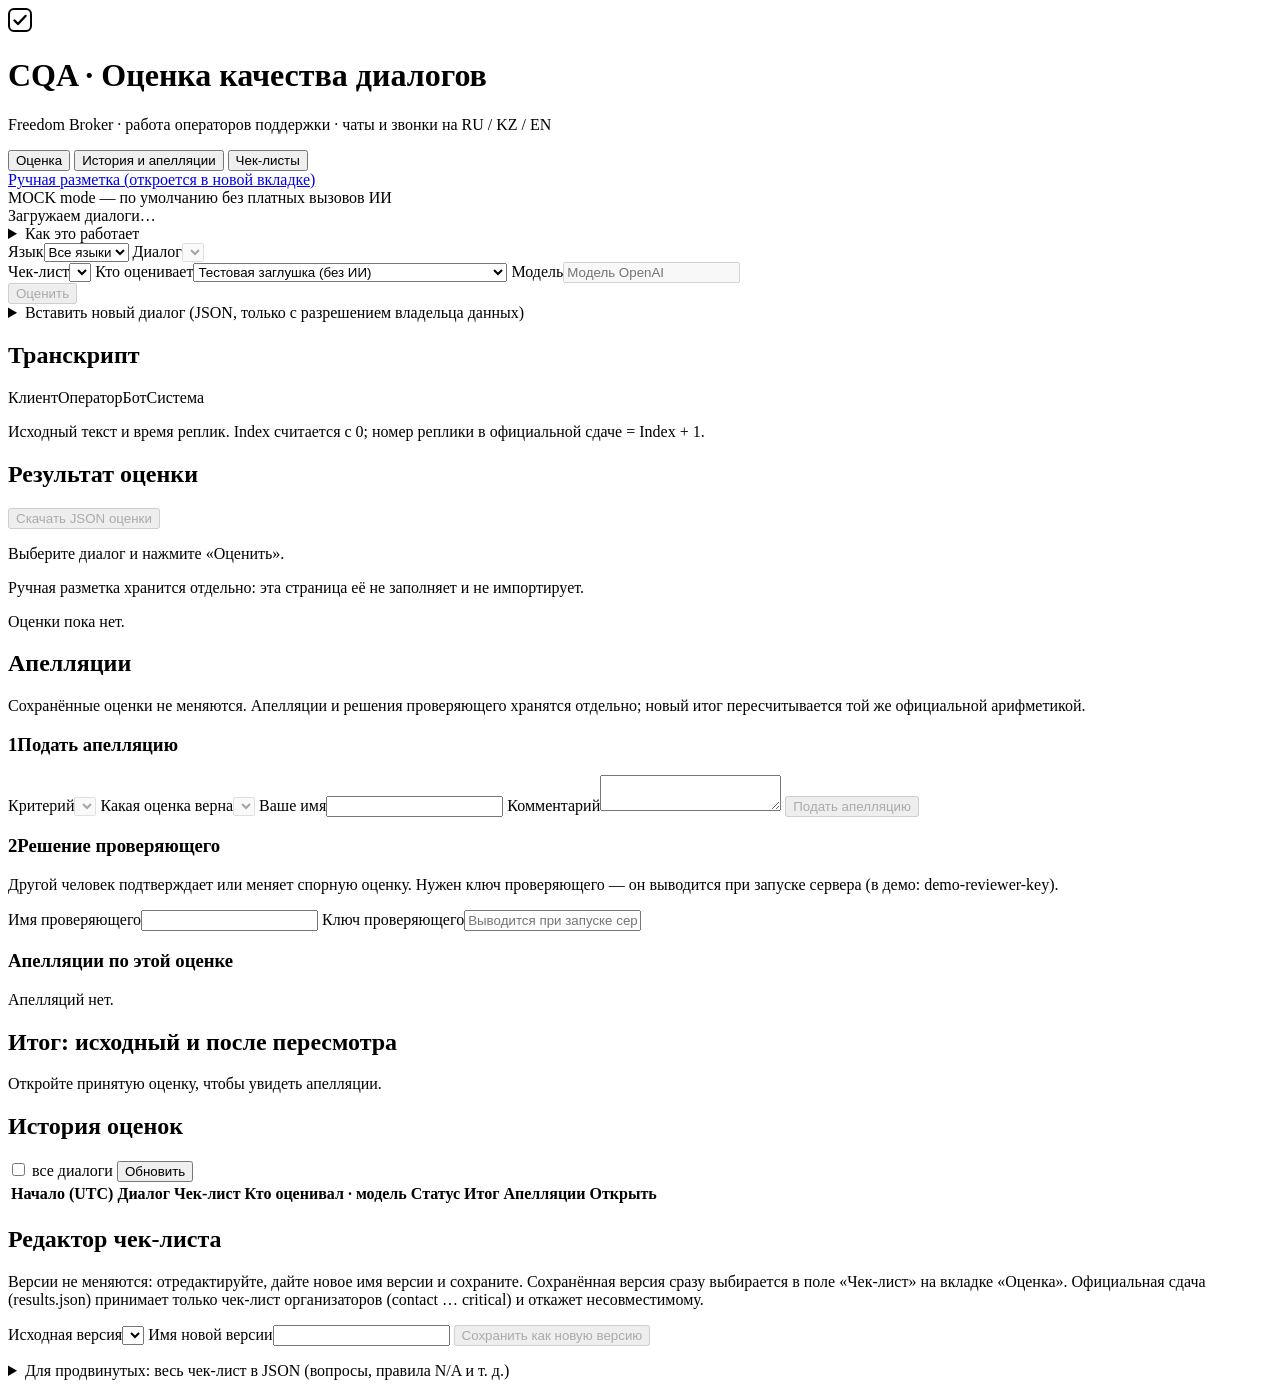
==== commit 11849b7c: "Frontend: short "Как это работает" guide on the evaluation tab A collapsed five-step guide above the" ====
--- a/web/index.html
+++ b/web/index.html
@@ -35,6 +35,16 @@
 </div>
 
 <section class="cqa-tabpanel" id="cqa-panel-evaluation" role="tabpanel" aria-labelledby="cqa-tab-evaluation">
+  <details class="cqa-howto">
+    <summary>Как это работает</summary>
+    <ol>
+      <li><b>Диалог.</b> Выберите язык и диалог — слева появится исходный транскрипт. Реплики бота и системы — только контекст, оценивается оператор.</li>
+      <li><b>Чек-лист и кто оценивает.</b> «OpenAI» — настоящая оценка ИИ (нужен ключ на сервере). «Повтор» — заново проверенный записанный ответ ИИ, только p1-ru-001 + чек-лист v5. «Тестовая заглушка» — проверка интерфейса без ИИ, только чек-листы v2/v3, итог всегда 0.00.</li>
+      <li><b>«Оценить».</b> Справа — итоговый балл, флаг грубой ошибки (08) и карточка по каждому критерию: ответ, вес, баллы, обоснование, цитаты. Кнопка-реплика подсвечивает место в транскрипте; при N/A указана причина.</li>
+      <li><b>Не согласны?</b> «Оспорить» на карточке → вкладка «История и апелляции»: комментарий, затем решение проверяющего и пересчитанный итог.</li>
+      <li><b>«Чек-листы».</b> Меняйте критерии (формулировку, вес, тип ответа, N/A, шкалу) и сохраняйте новую версию — она сразу применяется к следующей оценке.</li>
+    </ol>
+  </details>
   <div class="toolbar">
     <div class="cqa-toolbar-group" role="group" aria-label="Диалог">
       <label>Язык<select id="language"><option value="">Все языки</option><option>RU</option><option>KZ</option><option>EN</option></select></label>
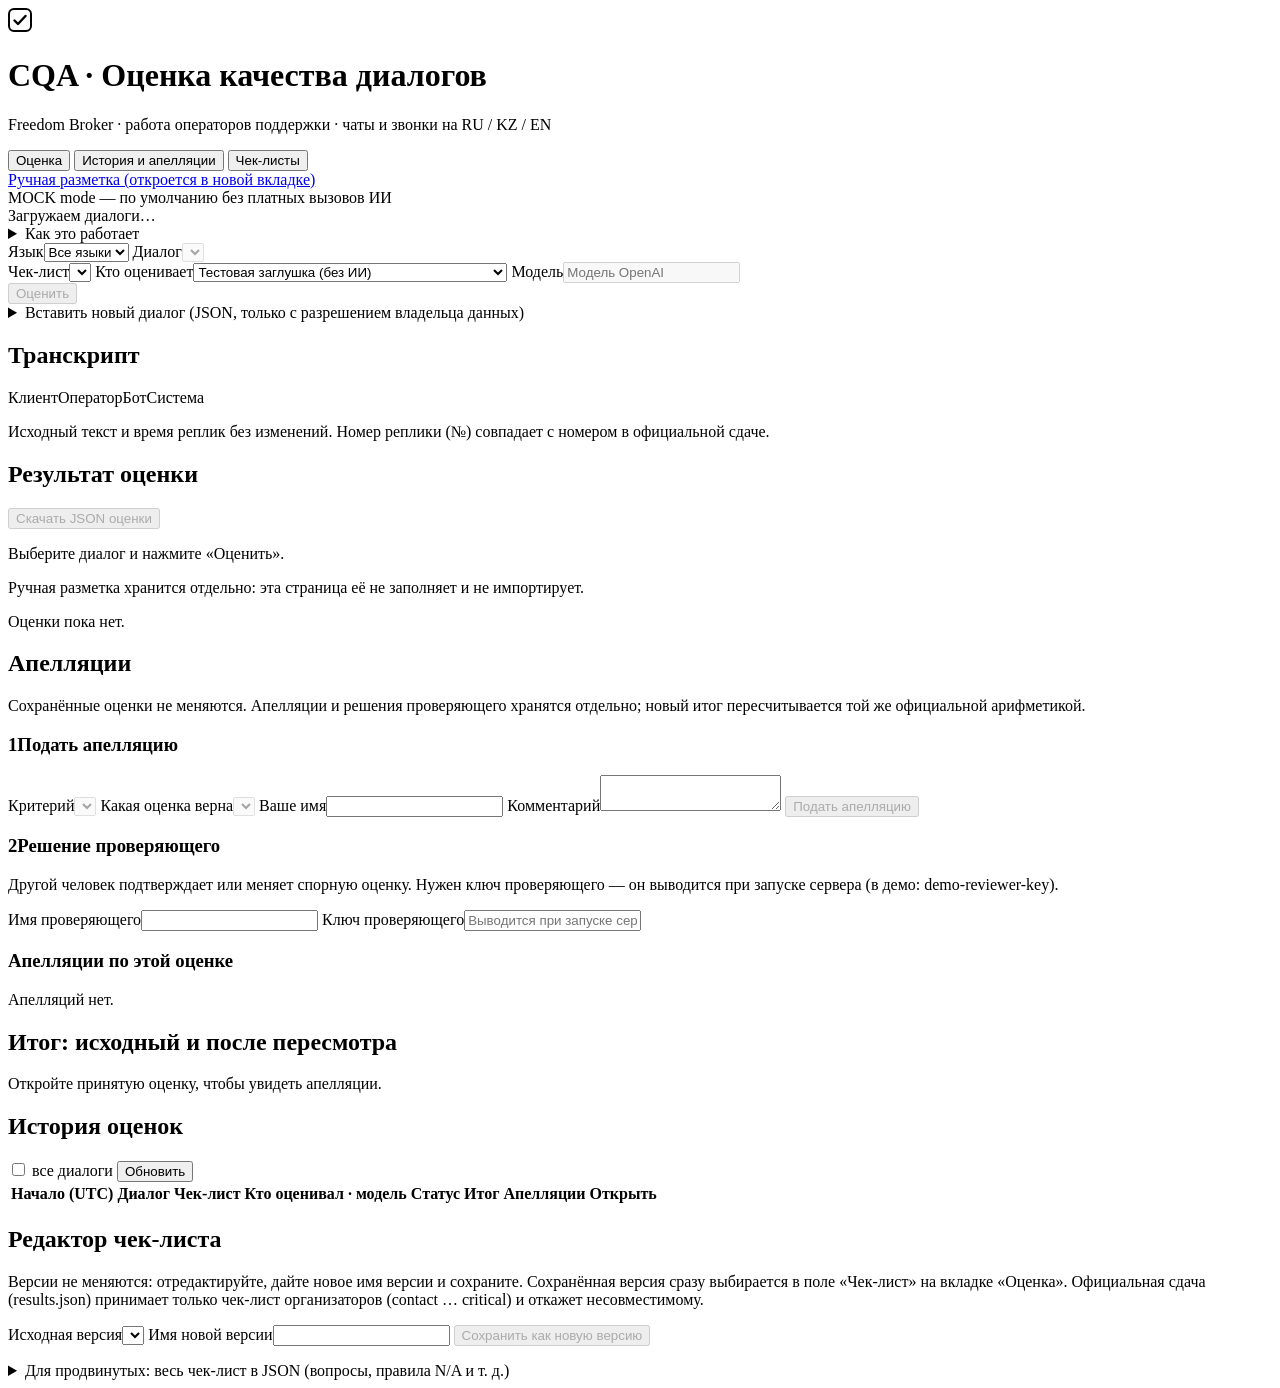
==== commit 19cc7b05: "Defense: one Russian team plan with 4 roles; Russian README, launcher and UI titles - ПЛАН_ЗАЩИТЫ_КО" ====
--- a/web/index.html
+++ b/web/index.html
@@ -71,7 +71,7 @@
     <section class="panel" aria-label="Исходный транскрипт">
       <div class="panel-heading"><h2 id="conversation-title">Транскрипт</h2><p id="conversation-meta" class="meta"></p>
         <div class="legend"><span>Клиент</span><span>Оператор</span><span>Бот</span><span>Система</span></div>
-        <p class="notice">Исходный текст и время реплик. Index считается с 0; номер реплики в официальной сдаче = Index + 1.</p>
+        <p class="notice">Исходный текст и время реплик без изменений. Номер реплики (№) совпадает с номером в официальной сдаче.</p>
       </div>
       <div id="transcript" class="scroll"></div>
     </section>
